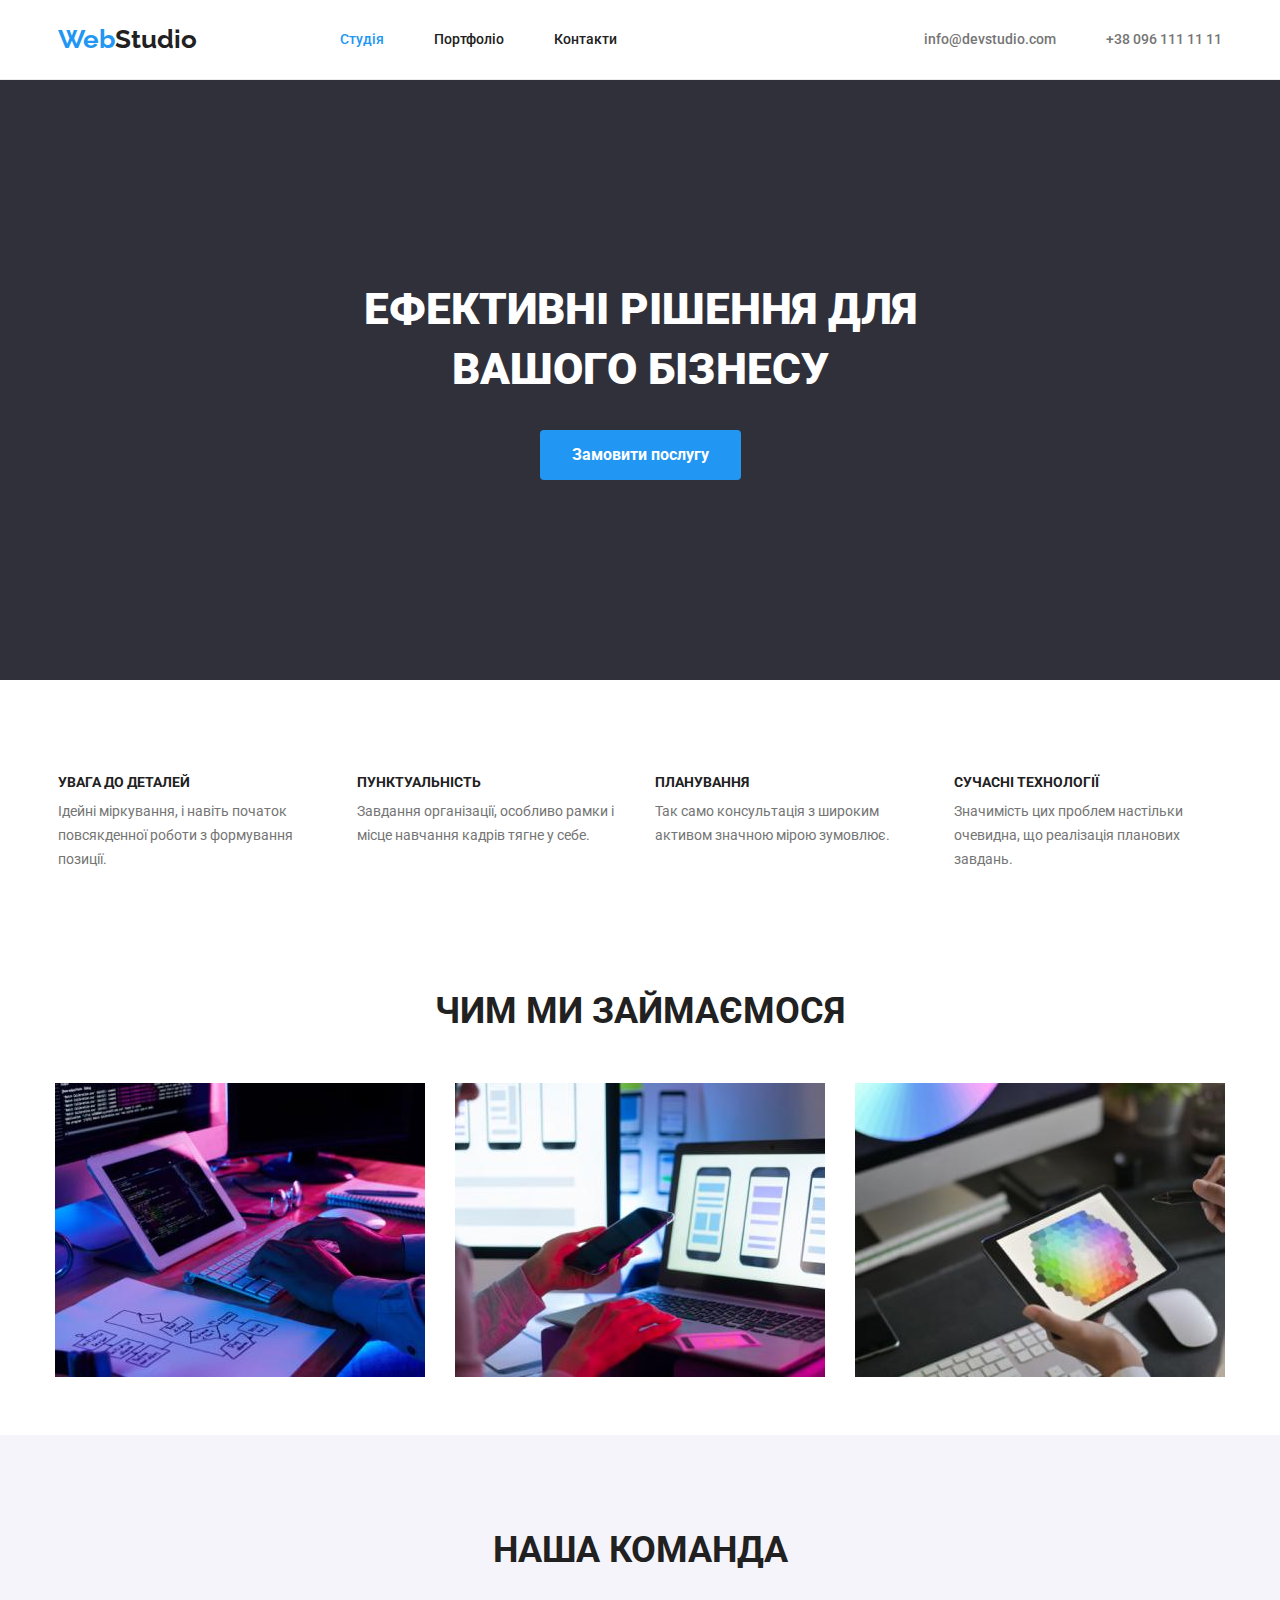
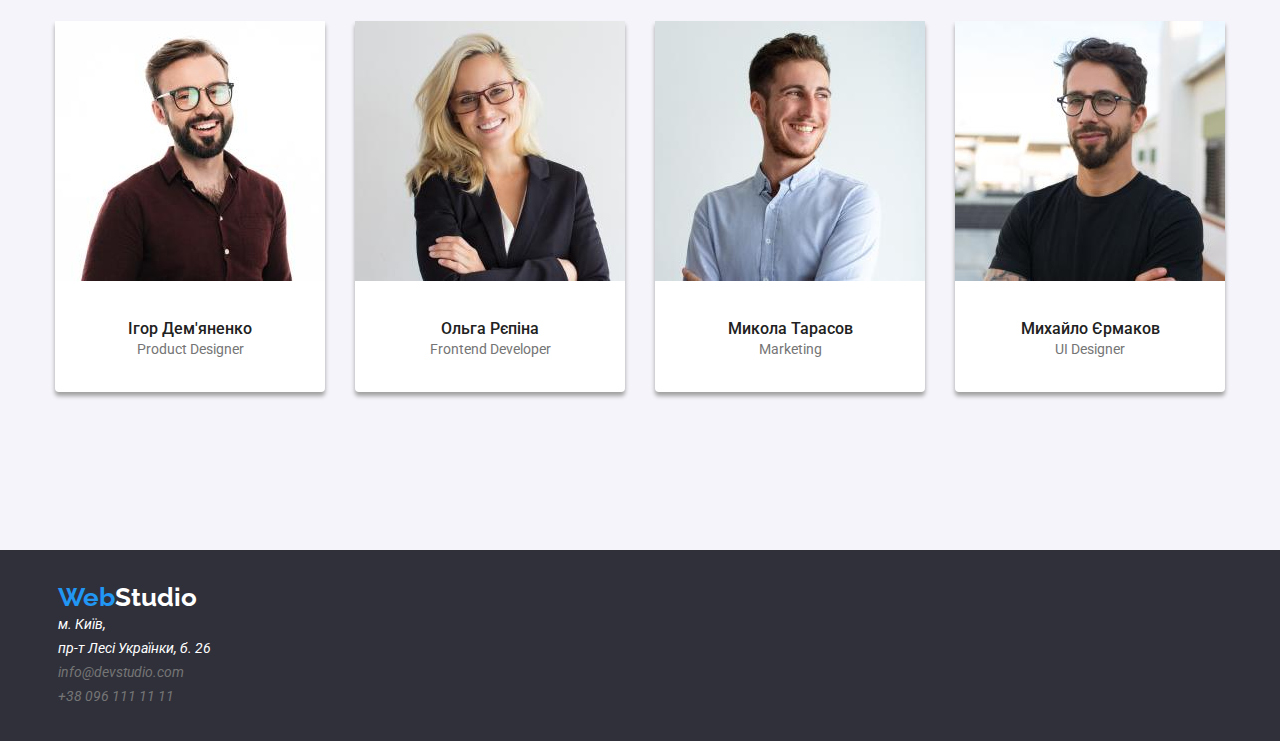
==== index.html @ a85c6c39 "hw3" ====
<!DOCTYPE html>
<html lang="uk">
  <head>
    <meta charset="UTF-8" />
    <meta http-equiv="X-UA-Compatible" content="IE=edge" />
    <meta name="viewport" content="width=device-width, initial-scale=1.0" />
    <title>WebStudio</title>
    <link
      rel="stylesheet"
      href="https://cdnjs.cloudflare.com/ajax/libs/modern-normalize/1.1.0/modern-normalize.min.css"
    />
    <link rel="stylesheet" href="./css/styles.css" />
    <link rel="preconnect" href="https://fonts.googleapis.com" />
    <link rel="preconnect" href="https://fonts.gstatic.com" crossorigin />
    <link
      href="https://fonts.googleapis.com/css2?family=Raleway:wght@700&family=Roboto:wght@400;500;700;900&display=swap"
      rel="stylesheet"
    />
  </head>
  <body>
    <header class="header">
      <div class="container">
        <div class="header-container">
          <nav class="header-nav">
            <p class="logo">Web<span class="logo-black">Studio</span></p>
            <ul class="header-menu">
              <li>
                <a class="link current" href="#">Студія</a>
              </li>
              <li>
                <a class="link" href="./portfolio.html"> Портфоліо</a>
              </li>
              <li>
                <a class="link" href="#">Контакти</a>
              </li>
              <div class="header-link">
                <li>
                  <a
                    class="header-link-contact"
                    href="mailto:info@devstudio.com"
                    >info@devstudio.com</a
                  >
                </li>
                <li>
                  <a class="header-link-contact" href="tel:+380961111111"
                    >+38 096 111 11 11</a
                  >
                </li>
              </div>
            </ul>
          </nav>
        </div>
      </div>
    </header>
    <main>
      <section class="hero-section">
        <div class="container">
          <div class="hero-container">
            <h1 class="hero-title">Ефективні рішення для вашого бізнесу</h1>
            <div class="hero-button">
              <button class="hero-section-button" type="button">
                Замовити послугу
              </button>
            </div>
          </div>
        </div>
      </section>
      <section class="features-section">
        <div class="container">
          <div class="features-section-container">
            <ul class="features-list">
              <li>
                <h3 class="features-title">Увага до деталей</h3>
                <p class="features-text">
                  Ідейні міркування, і навіть початок повсякденної роботи з
                  формування позиції.
                </p>
              </li>
              <li>
                <h3 class="features-title">Пунктуальність</h3>
                <p class="features-text">
                  Завдання організації, особливо рамки і місце навчання кадрів
                  тягне у себе.
                </p>
              </li>
              <li>
                <h3 class="features-title">Планування</h3>
                <p class="features-text">
                  Так само консультація з широким активом значною мірою
                  зумовлює.
                </p>
              </li>
              <li>
                <h3 class="features-title">Сучасні технології</h3>
                <p class="features-text">
                  Значимість цих проблем настільки очевидна, що реалізація
                  планових завдань.
                </p>
              </li>
            </ul>
          </div>
        </div>
      </section>
      <section class="section-work">
        <div class="container">
          <div class="section-work-title">
            <h2>Чим ми займаємося</h2>
            <ul class="work-images">
              <li>
                <img
                  src="./images/img01.jpg"
                  alt="людина програмує"
                  width="370"
                />
              </li>
              <li>
                <img
                  src="./images/img02.jpg"
                  alt="людина тестує смартфон"
                  width="370"
                />
              </li>
              <li>
                <img
                  src="./images/img03.jpg"
                  alt="людина тестує планшет"
                  width="370"
                />
              </li>
            </ul>
          </div>
        </div>
      </section>
      <section class="persons-section">
        <div class="container">
          <div class="persons-section-title">
            <h2>Наша команда</h2>
            <ul class="persons-images">
              <li>
                <img
                  src="./images/img04.jpg"
                  alt="Ігор Дем'яненко"
                  width="270"
                />
                <div class="persons-text">
                  <h3>Ігор Дем'яненко</h3>
                  <p>Product Designer</p>
                </div>
              </li>
              <li>
                <img src="./images/img05.jpg" alt="Ольга Рєпіна" width="270" />
                <div class="persons-text">
                  <h3>Ольга Рєпіна</h3>
                  <p>Frontend Developer</p>
                </div>
              </li>
              <li>
                <img
                  src="./images/img06.jpg"
                  alt="Микола Тарасов"
                  width="270"
                />
                <div class="persons-text">
                  <h3>Микола Тарасов</h3>
                  <p>Marketing</p>
                </div>
              </li>
              <li>
                <img
                  src="./images/img07.jpg"
                  alt="Михайло Єрмаков"
                  width="270"
                />
                <div class="persons-text">
                  <h3>Михайло Єрмаков</h3>
                  <p>UI Designer</p>
                </div>
              </li>
            </ul>
          </div>
        </div>
      </section>
    </main>
    <footer class="footer">
      <div class="container">
        <div class="footer-container">
          <p class="logo">Web<span class="logo-white">Studio</span></p>
          <address>
            <ul>
              <li>
                <a
                  class="footer-link-address"
                  href="https://goo.gl/maps/u58ctgoE3BaSH27U9"
                  target="_blank"
                  rel="noopener noreferrer nofollow"
                >
                  м. Київ, <br />
                  пр-т Лесі Українки, б. 26
                </a>
              </li>
              <li>
                <a class="footer-link-contact" href="mailto:info@devstudio.com"
                  >info@devstudio.com</a
                >
              </li>
              <li>
                <a class="footer-link-contact" href="tel:+380961111111"
                  >+38 096 111 11 11</a
                >
              </li>
            </ul>
          </address>
        </div>
      </div>
    </footer>
  </body>
</html>
---- css/styles.css ----
:root {
  --color-primary: rgba(117, 117, 117, 1);
  --color-brand: rgba(33, 33, 33, 1);
  --color-accent: rgba(255, 255, 255, 1);
  --color-inverted: rgba(33, 150, 243, 1);
  --color-background: rgba(47, 48, 58, 1);
}

body {
  color: var(--color-primary);
  font-family: "Roboto", sans-serif;
  font-size: 14px;
  font-weight: 400;
  line-height: 1.714;
}

ul {
  list-style-type: none;
}

h1,
h2,
h3,
h4,
h5,
h6,
p,
ul {
  padding: 0;
  margin: 0;
}

.logo {
  color: var(--color-inverted);
  font-family: "Raleway", sans-serif;
  font-size: 26px;
  line-height: 1.192;
  font-weight: 700;
  font-style: bold;
  text-decoration: none;
}

.logo-black {
  color: var(--color-brand);
}

.logo-white {
  color: var(--color-accent);
}

.container {
  width: 100%;
  max-width: 1200px;
  margin: 0 auto;
  padding: 0 18px;
}

.link {
  color: var(--color-brand);
  font-size: 14px;
  font-weight: 500;
  line-height: 1.1428;
  text-decoration: none;
}

.link:hover,
.link:focus {
  color: var(--color-inverted);
  cursor: pointer;
}

.header-link-contact {
  color: var(--color-primary);
  font-size: 14px;
  font-weight: 500;
  line-height: 1.1428;
  text-decoration: none;
}

.header-link-contact:hover,
.header-link-contact:focus {
  color: var(--color-inverted);
  cursor: pointer;
}

/* Header */
.header {
  border-bottom: 1px solid rgba(236, 236, 236, 1);
  padding: 24px 0;
}

.header-container {
  display: flex;
  align-items: center;
  flex-grow: 1;
}

.header-nav {
  display: flex;
  flex-grow: 1;
  align-items: center;
  gap: 50px;
  margin-right: auto;
}

.header-menu {
  display: flex;
  margin-left: 93px;
  width: 100%;
  gap: 50px;
  align-items: center;
}

.header-link {
  display: flex;
  justify-content: flex-end;
  align-items: center;
  gap: 50px;
  flex-grow: 1;
}

.current {
  color: var(--color-inverted);
}

.hero-section {
  margin-bottom: 94px;
  background-color: var(--color-background);
}

.hero-container {
  text-align: center;
  padding: 200px 0;
  justify-content: center;
}

.hero-button {
  justify-content: center;
  margin: 0 auto;
  text-align: center;
}

.hero-title {
  max-width: 700px;
  margin: 0 auto 30px;
  color: var(--color-accent);
  text-transform: uppercase;
  font-size: 44px;
  line-height: 1.3636;
  font-weight: 900;
  text-align: center;
}

/* Button */
.hero-section-button {
  padding: 10px 32px;
  background-color: var(--color-inverted);
  color: var(--color-accent);
  font-size: 16px;
  font-weight: 700;
  line-height: 1.875;
  border: 0px;
  border-radius: 4px;
  cursor: pointer;
}

.hero-section-button:hover,
.hero-section-button:focus {
  cursor: pointer;
  background-color: #2196f3;
}

.features-section h2 {
  color: var(--color-brand);
  text-transform: uppercase;
  font-size: 36px;
  line-height: 1.1741;
  font-weight: 700;
  font-style: bold;
}

.features-section h3 {
  margin-bottom: 10px;
  color: var(--color-brand);
  text-transform: uppercase;
  font-size: 14px;
  line-height: 1.1721;
  font-weight: 700;
  font-style: bold;
}

.features-section-container {
  display: flex;
  flex-grow: 1;
  align-items: center;
  justify-content: space-between;
  text-align: center;
}

.features-text {
  line-height: 1, 7;
  margin-bottom: 118px;
  max-width: 270px;
  gap: 30px;
}

.features-list {
  display: flex;
  text-align: left;
  gap: 30px;
}

.section-work {
  margin-bottom: 50px;
}

.section-work h2 {
  margin-bottom: 50px;
  color: var(--color-brand);
  text-transform: uppercase;
  font-size: 36px;
  line-height: 1.1741;
  font-weight: 700;
  font-style: bold;
}

.work-images {
  display: flex;
  gap: 30px;
  justify-content: center;
}

.section-work-title {
  text-align: center;
  margin: 0 auto;
  max-width: 700px;
}

.persons-section {
  background-color: rgba(245, 244, 250, 1);
}

.persons-section h2 {
  margin-bottom: 50px;
  color: var(--color-brand);
  text-transform: uppercase;
  font-size: 36px;
  line-height: 1.1741;
  font-weight: 700;
  font-style: bold;
}

.persons-section h3 {
  color: var(--color-brand);
  font-size: 16px;
  line-height: 1.1875;
  font-weight: 500;
  font-style: medium;
}

.persons-section-title {
  padding: 94px 0 50px;
  text-align: center;
  margin: 0 auto;
  max-width: 700px;
}

.persons-images {
  display: flex;
  gap: 30px;
  justify-content: center;
  margin-bottom: 108px;
}

.persons-images li {
  background-color: var(--color-accent);
  -webkit-box-shadow: 0px 4px 4px 0px rgba(161, 161, 161, 1);
  -moz-box-shadow: 0px 4px 4px 0px rgba(161, 161, 161, 1);
  box-shadow: 0px 4px 4px 0px rgba(161, 161, 161, 1);
  border-bottom-left-radius: 4px;
  border-bottom-right-radius: 4px;
}

.persons-text {
  margin: 30px 0;
}

.footer {
  background-color: var(--color-background);
  cursor: pointer;
}

.footer-link-address {
  color: var(--color-accent);
  font-size: 14px;
  line-height: 1.1741;
  font-weight: 400;
  text-decoration: none;
}
.footer-link-address:hover,
.footer-link-address:focus {
  background-color: var(--color-background);
  color: var(--color-inverted);
  cursor: pointer;
}

.footer-link-contact {
  color: var(--color-primary);
  font-size: 14px;
  font-weight: 400;
  line-height: 1.7142;
  text-decoration: none;
}
.footer-link-contact:hover,
.footer-link-contact:focus {
  background-color: var(--color-background);
  color: var(--color-inverted);
  cursor: pointer;
}

.footer-container {
  padding: 32px 0 32px;
}

/* h1 portfolio */

/* 2nd page style */

.portfolio-header-container {
  display: flex;
  align-items: center;
  flex-grow: 1;
}

.portfolio-section {
  color: var(--color-brand);
  font-size: 18px;
  line-height: 2;
  font-weight: 700;
  text-decoration: none;
}

.portfolio-section p {
  color: var(--color-primary);
  font-size: 16px;
  line-height: 1.875;
  font-weight: 400;
  text-decoration: none;
}

.portfolio-section h3 {
  color: var(--color-brand);
  font-size: 18px;
  line-height: 2;
  font-weight: 700;
  font-style: bold;
  text-decoration: none;
}

.button-portfolio {
  color: var(--color-brand);
  font-size: 16px;
  line-height: 1.625;
  font-weight: 500;
  border-radius: 4px;
  padding: 6px 22px;
  border: 0px;
  border-radius: 4px;
  font-style: bold;
  background-color: rgba(245, 244, 250, 1);
}

.button-portfolio:hover,
.button-portfolio:focus {
  cursor: pointer;
  background-color: var(--color-inverted);
  color: var(--color-accent);
}

.portfolio-button-menu {
  display: flex;
  flex-grow: 1;
  align-items: center;
  gap: 8px;
  padding: 100px 0 56px;
  flex-grow: 1;
  justify-content: center;
}

.btn-current {
  color: var(--color-accent);
  background-color: var(--color-inverted);
}

.portfolio-images {
  display: flex;
  flex-wrap: wrap;
  row-gap: 30px;
  justify-content: space-between;
  margin-bottom: 108px;
}

.portfolio-images a {
  text-decoration: none;
}

.portfolio-images li {
  background-color: var(--color-accent);
  -webkit-box-shadow: 0px 4px 4px 0px rgba(161, 161, 161, 1);
  -moz-box-shadow: 0px 4px 4px 0px rgba(161, 161, 161, 1);
  box-shadow: 0px 4px 4px 0px rgba(161, 161, 161, 1);
  border-bottom-left-radius: 4px;
  border-bottom-right-radius: 4px;
}

.card-text {
  margin: 20px 24px;
}
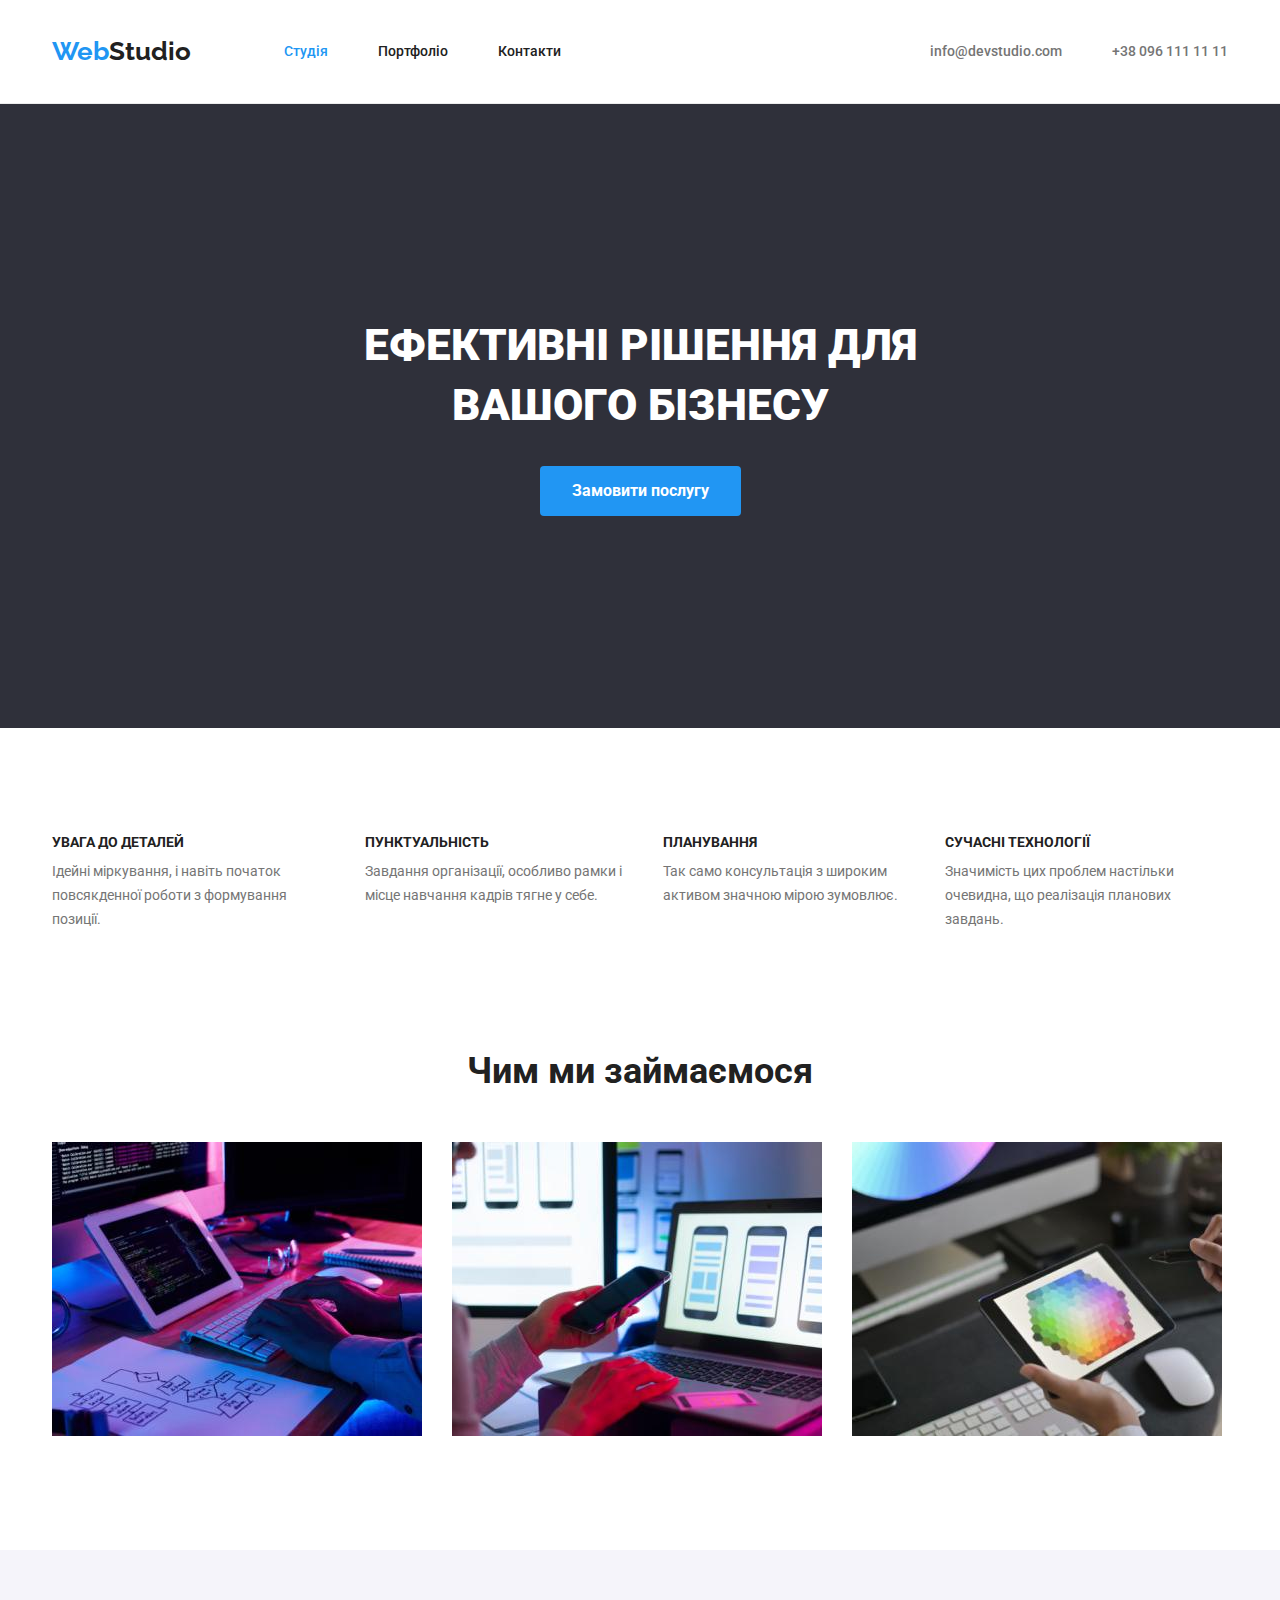
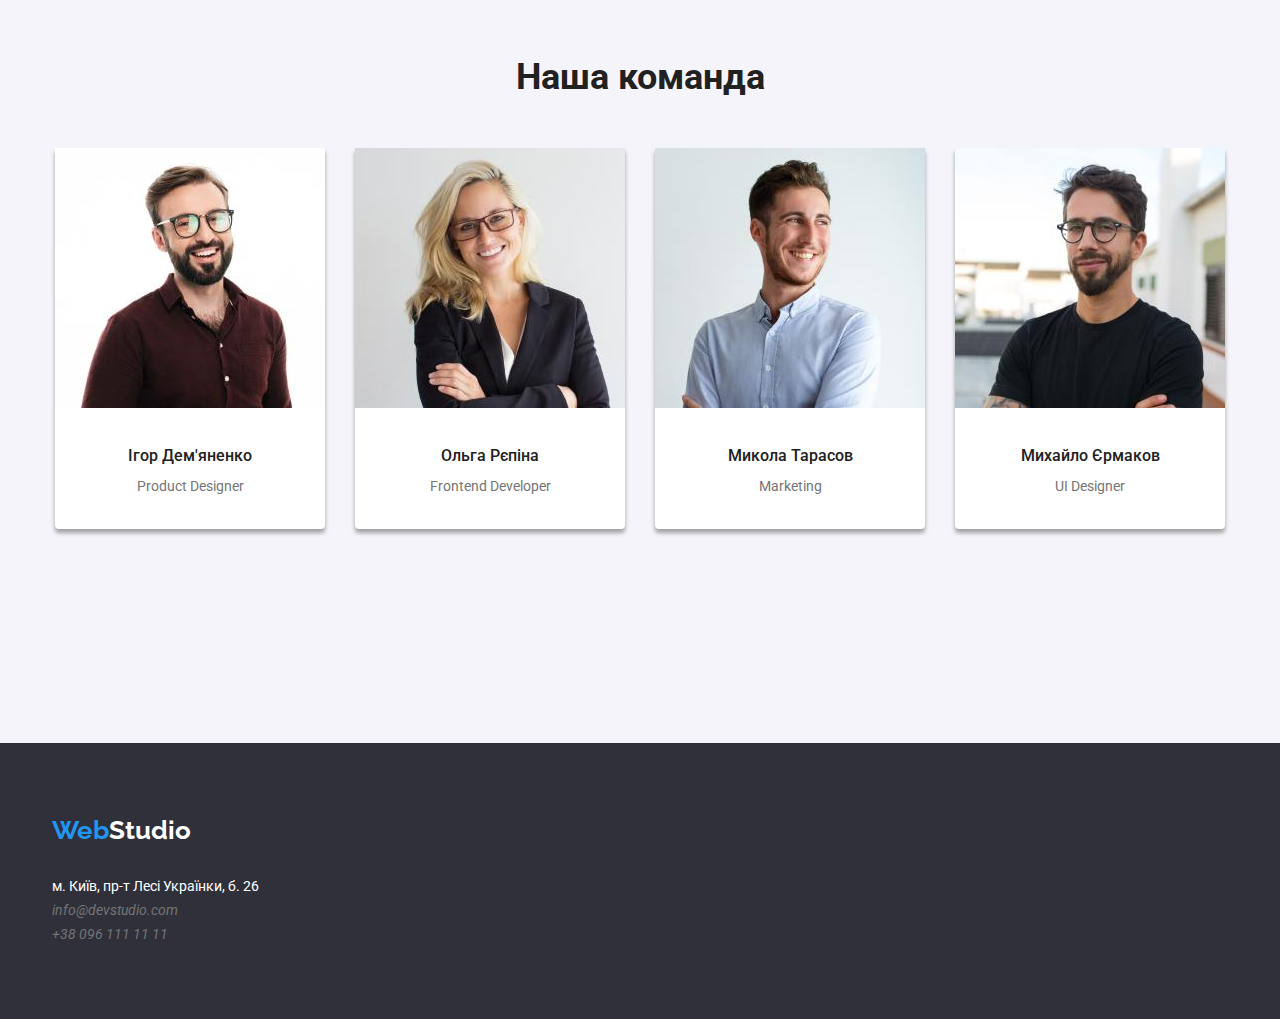
==== commit 11a5f3ce: "fix 2" ====
--- a/index.html
+++ b/index.html
@@ -22,7 +22,9 @@
       <div class="container">
         <div class="header-container">
           <nav class="header-nav">
-            <p class="logo">Web<span class="logo-black">Studio</span></p>
+            <a class="logo" href="/"
+              >Web<span class="logo-black">Studio</span></a
+            >
             <ul class="header-menu">
               <li>
                 <a class="link current" href="#">Студія</a>
@@ -33,184 +35,158 @@
               <li>
                 <a class="link" href="#">Контакти</a>
               </li>
-              <div class="header-link">
-                <li>
-                  <a
-                    class="header-link-contact"
-                    href="mailto:info@devstudio.com"
-                    >info@devstudio.com</a
-                  >
-                </li>
-                <li>
-                  <a class="header-link-contact" href="tel:+380961111111"
-                    >+38 096 111 11 11</a
-                  >
-                </li>
-              </div>
             </ul>
           </nav>
+          <ul class="header-link">
+            <li>
+              <a class="header-link-contact" href="mailto:info@devstudio.com"
+                >info@devstudio.com</a
+              >
+            </li>
+            <li>
+              <a class="header-link-contact" href="tel:+380961111111"
+                >+38 096 111 11 11</a
+              >
+            </li>
+          </ul>
         </div>
       </div>
     </header>
     <main>
       <section class="hero-section">
         <div class="container">
-          <div class="hero-container">
-            <h1 class="hero-title">Ефективні рішення для вашого бізнесу</h1>
-            <div class="hero-button">
-              <button class="hero-section-button" type="button">
-                Замовити послугу
-              </button>
-            </div>
-          </div>
+          <h1 class="hero-title">Ефективні рішення для вашого бізнесу</h1>
+          <button class="hero-section-button" type="button">
+            Замовити послугу
+          </button>
         </div>
       </section>
       <section class="features-section">
         <div class="container">
-          <div class="features-section-container">
-            <ul class="features-list">
-              <li>
-                <h3 class="features-title">Увага до деталей</h3>
-                <p class="features-text">
-                  Ідейні міркування, і навіть початок повсякденної роботи з
-                  формування позиції.
-                </p>
-              </li>
-              <li>
-                <h3 class="features-title">Пунктуальність</h3>
-                <p class="features-text">
-                  Завдання організації, особливо рамки і місце навчання кадрів
-                  тягне у себе.
-                </p>
-              </li>
-              <li>
-                <h3 class="features-title">Планування</h3>
-                <p class="features-text">
-                  Так само консультація з широким активом значною мірою
-                  зумовлює.
-                </p>
-              </li>
-              <li>
-                <h3 class="features-title">Сучасні технології</h3>
-                <p class="features-text">
-                  Значимість цих проблем настільки очевидна, що реалізація
-                  планових завдань.
-                </p>
-              </li>
-            </ul>
-          </div>
+          <ul class="features-list">
+            <li class="features-container">
+              <h3 class="features-title">Увага до деталей</h3>
+              <p class="features-text">
+                Ідейні міркування, і навіть початок повсякденної роботи з
+                формування позиції.
+              </p>
+            </li>
+            <li>
+              <h3 class="features-title">Пунктуальність</h3>
+              <p class="features-text">
+                Завдання організації, особливо рамки і місце навчання кадрів
+                тягне у себе.
+              </p>
+            </li>
+            <li>
+              <h3 class="features-title">Планування</h3>
+              <p class="features-text">
+                Так само консультація з широким активом значною мірою зумовлює.
+              </p>
+            </li>
+            <li>
+              <h3 class="features-title">Сучасні технології</h3>
+              <p class="features-text">
+                Значимість цих проблем настільки очевидна, що реалізація
+                планових завдань.
+              </p>
+            </li>
+          </ul>
         </div>
       </section>
       <section class="section-work">
         <div class="container">
-          <div class="section-work-title">
-            <h2>Чим ми займаємося</h2>
-            <ul class="work-images">
-              <li>
-                <img
-                  src="./images/img01.jpg"
-                  alt="людина програмує"
-                  width="370"
-                />
-              </li>
-              <li>
-                <img
-                  src="./images/img02.jpg"
-                  alt="людина тестує смартфон"
-                  width="370"
-                />
-              </li>
-              <li>
-                <img
-                  src="./images/img03.jpg"
-                  alt="людина тестує планшет"
-                  width="370"
-                />
-              </li>
-            </ul>
-          </div>
+          <h2>Чим ми займаємося</h2>
+          <ul class="work-images">
+            <li>
+              <img
+                src="./images/img01.jpg"
+                alt="людина програмує"
+                width="370"
+              />
+            </li>
+            <li>
+              <img
+                src="./images/img02.jpg"
+                alt="людина тестує смартфон"
+                width="370"
+              />
+            </li>
+            <li>
+              <img
+                src="./images/img03.jpg"
+                alt="людина тестує планшет"
+                width="370"
+              />
+            </li>
+          </ul>
         </div>
       </section>
       <section class="persons-section">
         <div class="container">
-          <div class="persons-section-title">
-            <h2>Наша команда</h2>
-            <ul class="persons-images">
-              <li>
-                <img
-                  src="./images/img04.jpg"
-                  alt="Ігор Дем'яненко"
-                  width="270"
-                />
-                <div class="persons-text">
-                  <h3>Ігор Дем'яненко</h3>
-                  <p>Product Designer</p>
-                </div>
-              </li>
-              <li>
-                <img src="./images/img05.jpg" alt="Ольга Рєпіна" width="270" />
-                <div class="persons-text">
-                  <h3>Ольга Рєпіна</h3>
-                  <p>Frontend Developer</p>
-                </div>
-              </li>
-              <li>
-                <img
-                  src="./images/img06.jpg"
-                  alt="Микола Тарасов"
-                  width="270"
-                />
-                <div class="persons-text">
-                  <h3>Микола Тарасов</h3>
-                  <p>Marketing</p>
-                </div>
-              </li>
-              <li>
-                <img
-                  src="./images/img07.jpg"
-                  alt="Михайло Єрмаков"
-                  width="270"
-                />
-                <div class="persons-text">
-                  <h3>Михайло Єрмаков</h3>
-                  <p>UI Designer</p>
-                </div>
-              </li>
-            </ul>
-          </div>
+          <h2>Наша команда</h2>
+          <ul class="persons-images">
+            <li>
+              <img src="./images/img04.jpg" alt="Ігор Дем'яненко" width="270" />
+              <div class="persons-text">
+                <h3>Ігор Дем'яненко</h3>
+                <p>Product Designer</p>
+              </div>
+            </li>
+            <li>
+              <img src="./images/img05.jpg" alt="Ольга Рєпіна" width="270" />
+              <div class="persons-text">
+                <h3>Ольга Рєпіна</h3>
+                <p>Frontend Developer</p>
+              </div>
+            </li>
+            <li>
+              <img src="./images/img06.jpg" alt="Микола Тарасов" width="270" />
+              <div class="persons-text">
+                <h3>Микола Тарасов</h3>
+                <p>Marketing</p>
+              </div>
+            </li>
+            <li>
+              <img src="./images/img07.jpg" alt="Михайло Єрмаков" width="270" />
+              <div class="persons-text">
+                <h3>Михайло Єрмаков</h3>
+                <p>UI Designer</p>
+              </div>
+            </li>
+          </ul>
         </div>
       </section>
     </main>
     <footer class="footer">
       <div class="container">
-        <div class="footer-container">
-          <p class="logo">Web<span class="logo-white">Studio</span></p>
-          <address>
-            <ul>
-              <li>
-                <a
-                  class="footer-link-address"
-                  href="https://goo.gl/maps/u58ctgoE3BaSH27U9"
-                  target="_blank"
-                  rel="noopener noreferrer nofollow"
-                >
-                  м. Київ, <br />
-                  пр-т Лесі Українки, б. 26
-                </a>
-              </li>
-              <li>
-                <a class="footer-link-contact" href="mailto:info@devstudio.com"
-                  >info@devstudio.com</a
-                >
-              </li>
-              <li>
-                <a class="footer-link-contact" href="tel:+380961111111"
-                  >+38 096 111 11 11</a
-                >
-              </li>
-            </ul>
-          </address>
+        <div class="footer-logo">
+          <a class="logo" href="/">Web<span class="logo-white">Studio</span></p>
         </div>
+        <address>
+          <ul>
+            <li>
+              <a
+                class="footer-link-address"
+                href="https://goo.gl/maps/u58ctgoE3BaSH27U9"
+                target="_blank"
+                rel="noopener noreferrer nofollow"
+              >
+                м. Київ, пр-т Лесі Українки, б. 26
+              </a>
+            </li>
+            <li>
+              <a class="footer-link-contact" href="mailto:info@devstudio.com"
+                >info@devstudio.com</a
+              >
+            </li>
+            <li>
+              <a class="footer-link-contact" href="tel:+380961111111"
+                >+38 096 111 11 11</a
+              >
+            </li>
+          </ul>
+        </address>
       </div>
     </footer>
   </body>
--- a/css/styles.css
+++ b/css/styles.css
@@ -52,7 +52,7 @@
   width: 100%;
   max-width: 1200px;
   margin: 0 auto;
-  padding: 0 18px;
+  padding: 12px;
 }
 
 .link {
@@ -91,32 +91,24 @@
 
 .header-container {
   display: flex;
-  align-items: center;
-  flex-grow: 1;
 }
 
 .header-nav {
   display: flex;
-  flex-grow: 1;
-  align-items: center;
-  gap: 50px;
-  margin-right: auto;
 }
 
 .header-menu {
   display: flex;
   margin-left: 93px;
-  width: 100%;
-  gap: 50px;
+  column-gap: 50px;
   align-items: center;
 }
 
 .header-link {
   display: flex;
-  justify-content: flex-end;
-  align-items: center;
-  gap: 50px;
-  flex-grow: 1;
+  align-items: center;
+  column-gap: 50px;
+  margin-left: auto;
 }
 
 .current {
@@ -124,20 +116,8 @@
 }
 
 .hero-section {
-  margin-bottom: 94px;
   background-color: var(--color-background);
-}
-
-.hero-container {
-  text-align: center;
   padding: 200px 0;
-  justify-content: center;
-}
-
-.hero-button {
-  justify-content: center;
-  margin: 0 auto;
-  text-align: center;
 }
 
 .hero-title {
@@ -162,12 +142,20 @@
   border: 0px;
   border-radius: 4px;
   cursor: pointer;
+  margin-left: auto;
+  margin-right: auto;
+  display: block;
 }
 
 .hero-section-button:hover,
 .hero-section-button:focus {
   cursor: pointer;
   background-color: #2196f3;
+}
+
+.features-section {
+  padding-bottom: 94px;
+  padding-top: 94px;
 }
 
 .features-section h2 {
@@ -176,7 +164,6 @@
   font-size: 36px;
   line-height: 1.1741;
   font-weight: 700;
-  font-style: bold;
 }
 
 .features-section h3 {
@@ -186,7 +173,6 @@
   font-size: 14px;
   line-height: 1.1721;
   font-weight: 700;
-  font-style: bold;
 }
 
 .features-section-container {
@@ -198,56 +184,45 @@
 }
 
 .features-text {
-  line-height: 1, 7;
-  margin-bottom: 118px;
-  max-width: 270px;
-  gap: 30px;
+  line-height: 1.7;
 }
 
 .features-list {
   display: flex;
-  text-align: left;
-  gap: 30px;
+  column-gap: 30px;
 }
 
 .section-work {
-  margin-bottom: 50px;
+  padding-bottom: 94px;
 }
 
 .section-work h2 {
   margin-bottom: 50px;
   color: var(--color-brand);
-  text-transform: uppercase;
   font-size: 36px;
   line-height: 1.1741;
   font-weight: 700;
-  font-style: bold;
+  text-align: center;
 }
 
 .work-images {
   display: flex;
-  gap: 30px;
-  justify-content: center;
-}
-
-.section-work-title {
-  text-align: center;
-  margin: 0 auto;
-  max-width: 700px;
+  column-gap: 30px;
 }
 
 .persons-section {
   background-color: rgba(245, 244, 250, 1);
+  padding-bottom: 94px;
+  padding-top: 94px;
 }
 
 .persons-section h2 {
   margin-bottom: 50px;
   color: var(--color-brand);
-  text-transform: uppercase;
   font-size: 36px;
   line-height: 1.1741;
   font-weight: 700;
-  font-style: bold;
+  text-align: center;
 }
 
 .persons-section h3 {
@@ -255,14 +230,8 @@
   font-size: 16px;
   line-height: 1.1875;
   font-weight: 500;
-  font-style: medium;
-}
-
-.persons-section-title {
-  padding: 94px 0 50px;
-  text-align: center;
-  margin: 0 auto;
-  max-width: 700px;
+  text-align: center;
+  padding-bottom: 10px;
 }
 
 .persons-images {
@@ -282,12 +251,19 @@
 }
 
 .persons-text {
-  margin: 30px 0;
+  padding: 30px 0;
+  text-align: center;
 }
 
 .footer {
   background-color: var(--color-background);
   cursor: pointer;
+  padding-bottom: 60px;
+  padding-top: 60px;
+}
+
+.footer-logo {
+  padding-bottom: 20px;
 }
 
 .footer-link-address {
@@ -296,6 +272,8 @@
   line-height: 1.1741;
   font-weight: 400;
   text-decoration: none;
+  font-style: normal;
+  margin-bottom: 9px;
 }
 .footer-link-address:hover,
 .footer-link-address:focus {
@@ -310,6 +288,7 @@
   font-weight: 400;
   line-height: 1.7142;
   text-decoration: none;
+  margin-bottom: 9px;
 }
 .footer-link-contact:hover,
 .footer-link-contact:focus {
@@ -318,12 +297,6 @@
   cursor: pointer;
 }
 
-.footer-container {
-  padding: 32px 0 32px;
-}
-
-/* h1 portfolio */
-
 /* 2nd page style */
 
 .portfolio-header-container {
@@ -338,6 +311,8 @@
   line-height: 2;
   font-weight: 700;
   text-decoration: none;
+  padding-top: 100px;
+  padding-bottom: 94px;
 }
 
 .portfolio-section p {
@@ -353,7 +328,6 @@
   font-size: 18px;
   line-height: 2;
   font-weight: 700;
-  font-style: bold;
   text-decoration: none;
 }
 
@@ -363,10 +337,7 @@
   line-height: 1.625;
   font-weight: 500;
   border-radius: 4px;
-  padding: 6px 22px;
   border: 0px;
-  border-radius: 4px;
-  font-style: bold;
   background-color: rgba(245, 244, 250, 1);
 }
 
@@ -379,11 +350,9 @@
 
 .portfolio-button-menu {
   display: flex;
-  flex-grow: 1;
-  align-items: center;
-  gap: 8px;
-  padding: 100px 0 56px;
-  flex-grow: 1;
+  align-items: center;
+  column-gap: 8px;
+  margin-bottom: 56px;
   justify-content: center;
 }
 
@@ -395,24 +364,33 @@
 .portfolio-images {
   display: flex;
   flex-wrap: wrap;
-  row-gap: 30px;
+  gap: 30px;
   justify-content: space-between;
-  margin-bottom: 108px;
-}
-
-.portfolio-images a {
-  text-decoration: none;
-}
-
-.portfolio-images li {
-  background-color: var(--color-accent);
+}
+.portfolio-images li:hover,
+.portfolio-images li:focus {
+  display: block;
+  cursor: pointer;
   -webkit-box-shadow: 0px 4px 4px 0px rgba(161, 161, 161, 1);
   -moz-box-shadow: 0px 4px 4px 0px rgba(161, 161, 161, 1);
   box-shadow: 0px 4px 4px 0px rgba(161, 161, 161, 1);
   border-bottom-left-radius: 4px;
+}
+
+.portfolio-images a {
+  text-decoration: none;
+}
+
+.portfolio-images li {
+  background-color: var(--color-accent);
   border-bottom-right-radius: 4px;
+  border: 1px solid rgba(238, 238, 238, 1);
 }
 
 .card-text {
-  margin: 20px 24px;
-}
+  padding: 20px 24px;
+}
+
+.card-text h3 {
+  margin-bottom: 4px;
+}
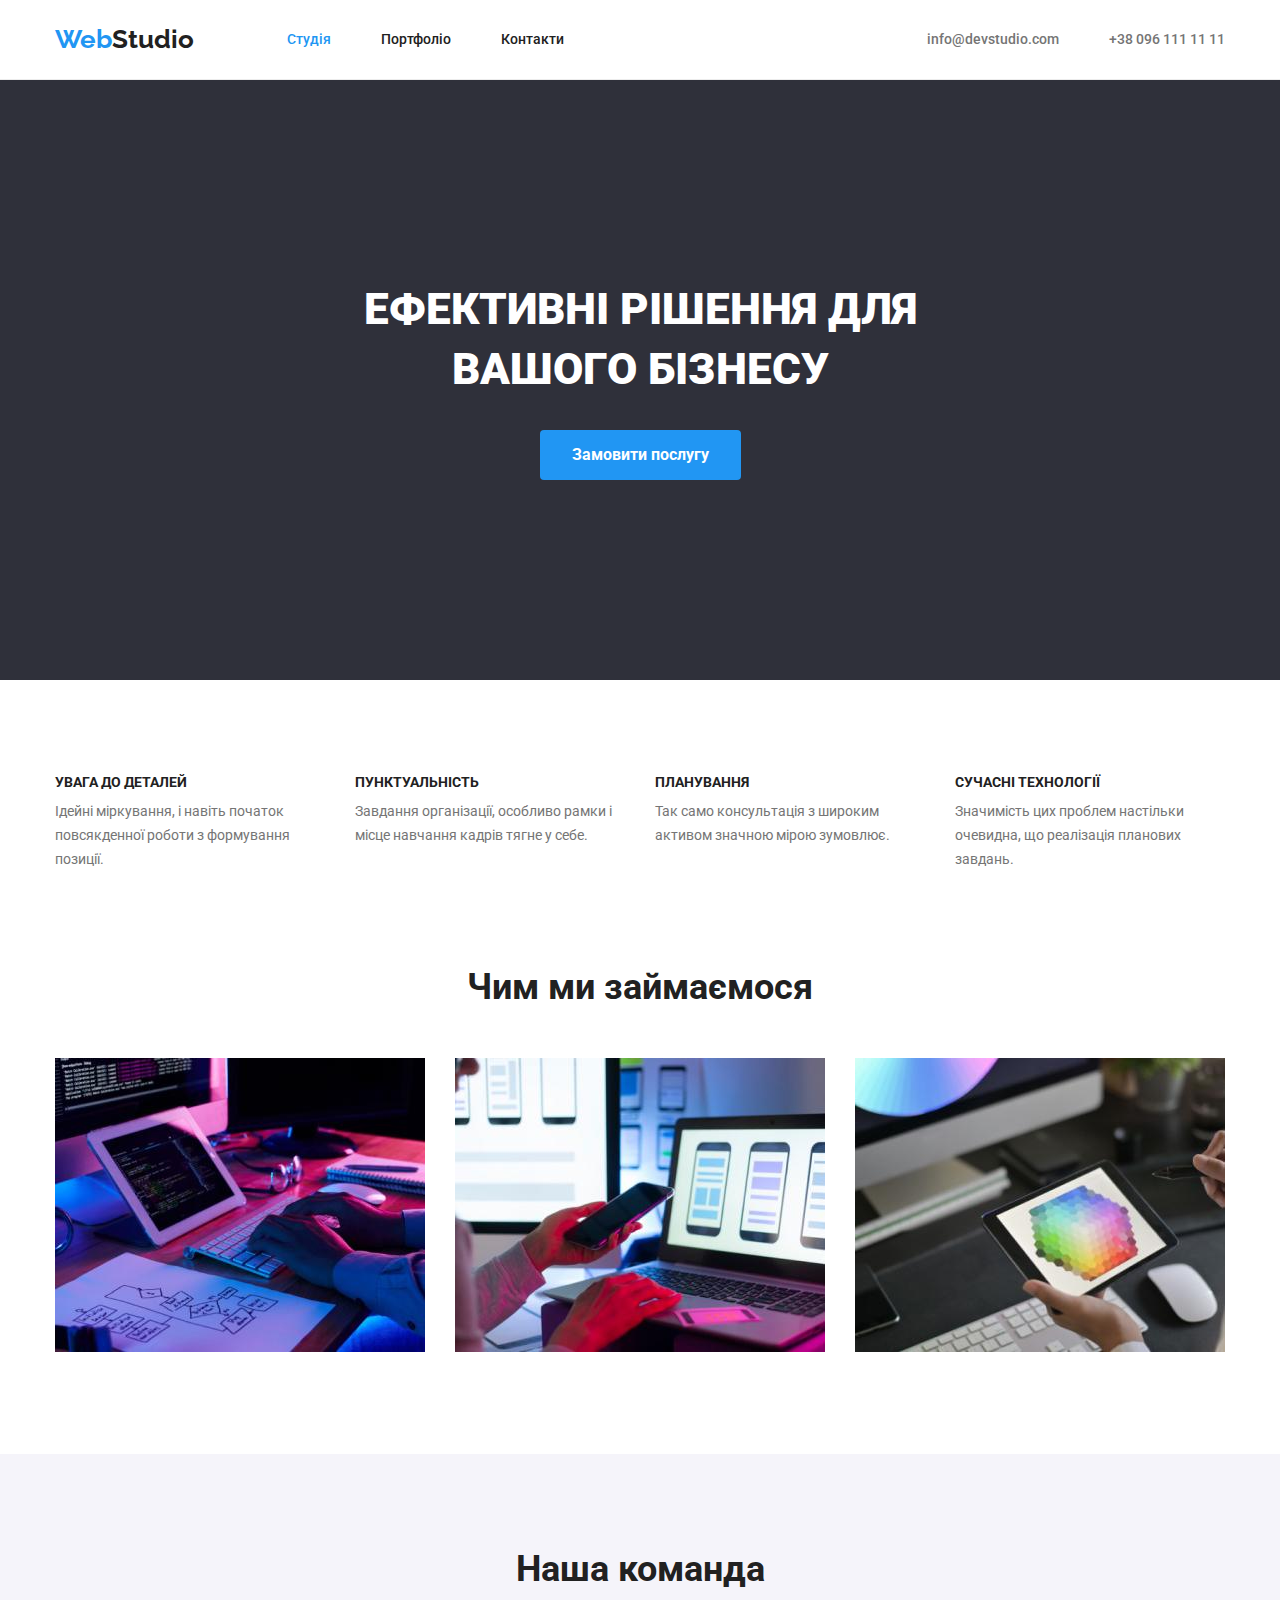
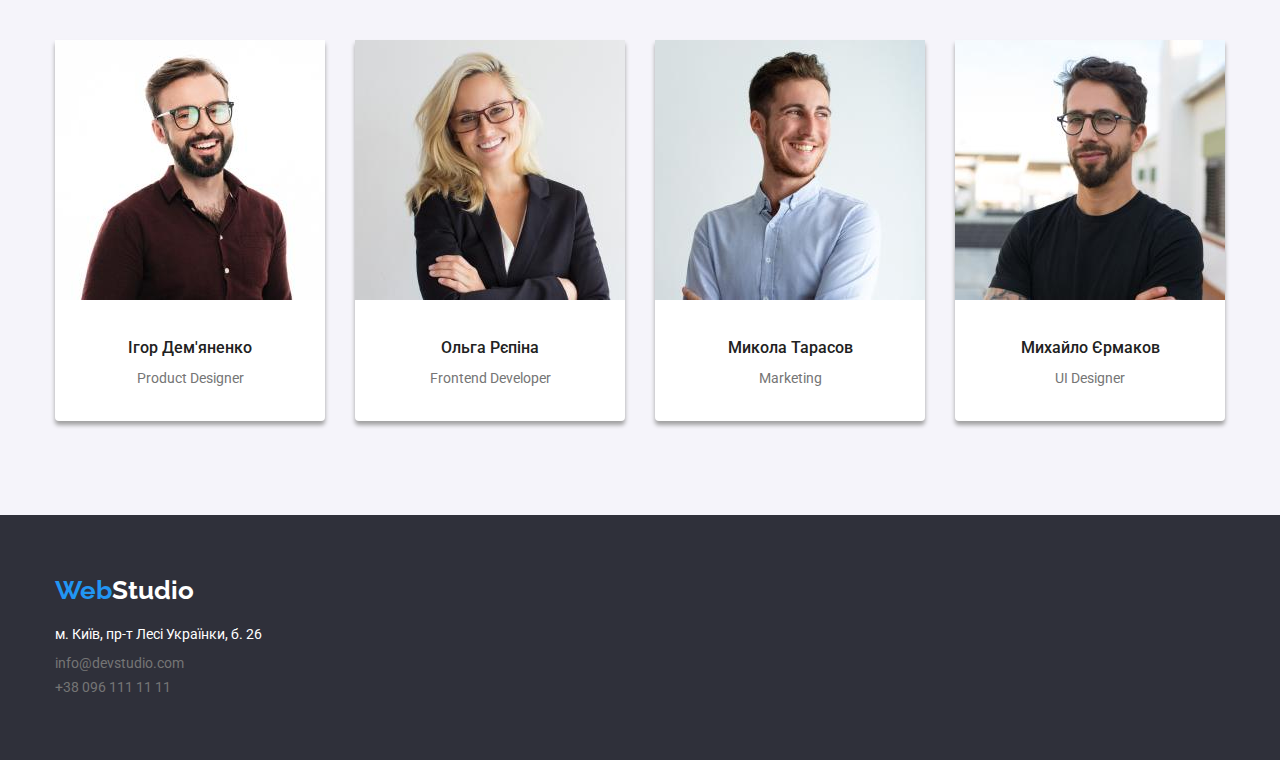
==== commit c072d802: "fix3" ====
--- a/index.html
+++ b/index.html
@@ -64,27 +64,27 @@
       <section class="features-section">
         <div class="container">
           <ul class="features-list">
-            <li class="features-container">
+            <li class="features-section-container">
               <h3 class="features-title">Увага до деталей</h3>
               <p class="features-text">
                 Ідейні міркування, і навіть початок повсякденної роботи з
                 формування позиції.
               </p>
             </li>
-            <li>
+            <li class="features-section-container">
               <h3 class="features-title">Пунктуальність</h3>
               <p class="features-text">
                 Завдання організації, особливо рамки і місце навчання кадрів
                 тягне у себе.
               </p>
             </li>
-            <li>
+            <li class="features-section-container">
               <h3 class="features-title">Планування</h3>
               <p class="features-text">
                 Так само консультація з широким активом значною мірою зумовлює.
               </p>
             </li>
-            <li>
+            <li class="features-section-container">
               <h3 class="features-title">Сучасні технології</h3>
               <p class="features-text">
                 Значимість цих проблем настільки очевидна, що реалізація
@@ -98,21 +98,21 @@
         <div class="container">
           <h2>Чим ми займаємося</h2>
           <ul class="work-images">
-            <li>
+            <li class="work-img">
               <img
                 src="./images/img01.jpg"
                 alt="людина програмує"
                 width="370"
               />
             </li>
-            <li>
+            <li class="work-img">
               <img
                 src="./images/img02.jpg"
                 alt="людина тестує смартфон"
                 width="370"
               />
             </li>
-            <li>
+            <li class="work-img">
               <img
                 src="./images/img03.jpg"
                 alt="людина тестує планшет"
@@ -161,29 +161,20 @@
     <footer class="footer">
       <div class="container">
         <div class="footer-logo">
-          <a class="logo" href="/">Web<span class="logo-white">Studio</span></p>
+          <a class="logo" href="/">Web<span class="logo-white">Studio</span></a>
         </div>
-        <address>
+        <address class="footer-address">
           <ul>
             <li>
-              <a
-                class="footer-link-address"
-                href="https://goo.gl/maps/u58ctgoE3BaSH27U9"
-                target="_blank"
-                rel="noopener noreferrer nofollow"
-              >
+              <p class="footer-link-address">
                 м. Київ, пр-т Лесі Українки, б. 26
-              </a>
+              </p>
             </li>
             <li>
-              <a class="footer-link-contact" href="mailto:info@devstudio.com"
-                >info@devstudio.com</a
-              >
+              <p>info@devstudio.com</p>
             </li>
             <li>
-              <a class="footer-link-contact" href="tel:+380961111111"
-                >+38 096 111 11 11</a
-              >
+              <p>+38 096 111 11 11</p>
             </li>
           </ul>
         </address>
--- a/css/styles.css
+++ b/css/styles.css
@@ -52,7 +52,7 @@
   width: 100%;
   max-width: 1200px;
   margin: 0 auto;
-  padding: 12px;
+  padding: 0 15px;
 }
 
 .link {
@@ -150,7 +150,7 @@
 .hero-section-button:hover,
 .hero-section-button:focus {
   cursor: pointer;
-  background-color: #2196f3;
+  background-color: #188ce8;
 }
 
 .features-section {
@@ -176,11 +176,7 @@
 }
 
 .features-section-container {
-  display: flex;
-  flex-grow: 1;
-  align-items: center;
-  justify-content: space-between;
-  text-align: center;
+  width: calc((100% - 90px) / 4);
 }
 
 .features-text {
@@ -208,6 +204,12 @@
 .work-images {
   display: flex;
   column-gap: 30px;
+}
+
+.work-img {
+  display: block;
+  max-width: 100%;
+  height: auto;
 }
 
 .persons-section {
@@ -231,14 +233,13 @@
   line-height: 1.1875;
   font-weight: 500;
   text-align: center;
-  padding-bottom: 10px;
+  margin-bottom: 10px;
 }
 
 .persons-images {
   display: flex;
   gap: 30px;
   justify-content: center;
-  margin-bottom: 108px;
 }
 
 .persons-images li {
@@ -257,13 +258,20 @@
 
 .footer {
   background-color: var(--color-background);
-  cursor: pointer;
   padding-bottom: 60px;
   padding-top: 60px;
+  font-style: normal;
 }
 
 .footer-logo {
-  padding-bottom: 20px;
+  color: var(--color-inverted);
+  font-family: "Raleway", sans-serif;
+  font-size: 26px;
+  line-height: 1.192;
+  font-weight: 700;
+
+  text-decoration: none;
+  margin-bottom: 20px;
 }
 
 .footer-link-address {
@@ -275,26 +283,19 @@
   font-style: normal;
   margin-bottom: 9px;
 }
-.footer-link-address:hover,
-.footer-link-address:focus {
-  background-color: var(--color-background);
-  color: var(--color-inverted);
-  cursor: pointer;
+
+.footer-address {
+  font-style: normal;
 }
 
 .footer-link-contact {
-  color: var(--color-primary);
+  color: rgba(255, 255, 255, 0.6);
   font-size: 14px;
   font-weight: 400;
   line-height: 1.7142;
   text-decoration: none;
+  font-style: normal;
   margin-bottom: 9px;
-}
-.footer-link-contact:hover,
-.footer-link-contact:focus {
-  background-color: var(--color-background);
-  color: var(--color-inverted);
-  cursor: pointer;
 }
 
 /* 2nd page style */
@@ -331,12 +332,26 @@
   text-decoration: none;
 }
 
+.visually-hidden {
+  position: absolute;
+  white-space: nowrap;
+  width: 1px;
+  height: 1px;
+  overflow: hidden;
+  border: 0;
+  padding: 0;
+  clip: rect(0 0 0 0);
+  clip-path: inset(50%);
+  margin: -1px;
+}
+
 .button-portfolio {
   color: var(--color-brand);
   font-size: 16px;
   line-height: 1.625;
   font-weight: 500;
   border-radius: 4px;
+  padding: 6px 22px;
   border: 0px;
   background-color: rgba(245, 244, 250, 1);
 }
@@ -359,6 +374,7 @@
 .btn-current {
   color: var(--color-accent);
   background-color: var(--color-inverted);
+  padding: 6px 25px;
 }
 
 .portfolio-images {
@@ -367,8 +383,8 @@
   gap: 30px;
   justify-content: space-between;
 }
-.portfolio-images li:hover,
-.portfolio-images li:focus {
+.portfolio-img:hover,
+.portfolio-img:focus {
   display: block;
   cursor: pointer;
   -webkit-box-shadow: 0px 4px 4px 0px rgba(161, 161, 161, 1);
@@ -384,11 +400,11 @@
 .portfolio-images li {
   background-color: var(--color-accent);
   border-bottom-right-radius: 4px;
-  border: 1px solid rgba(238, 238, 238, 1);
 }
 
 .card-text {
   padding: 20px 24px;
+  border: 1px solid rgba(238, 238, 238, 1);
 }
 
 .card-text h3 {
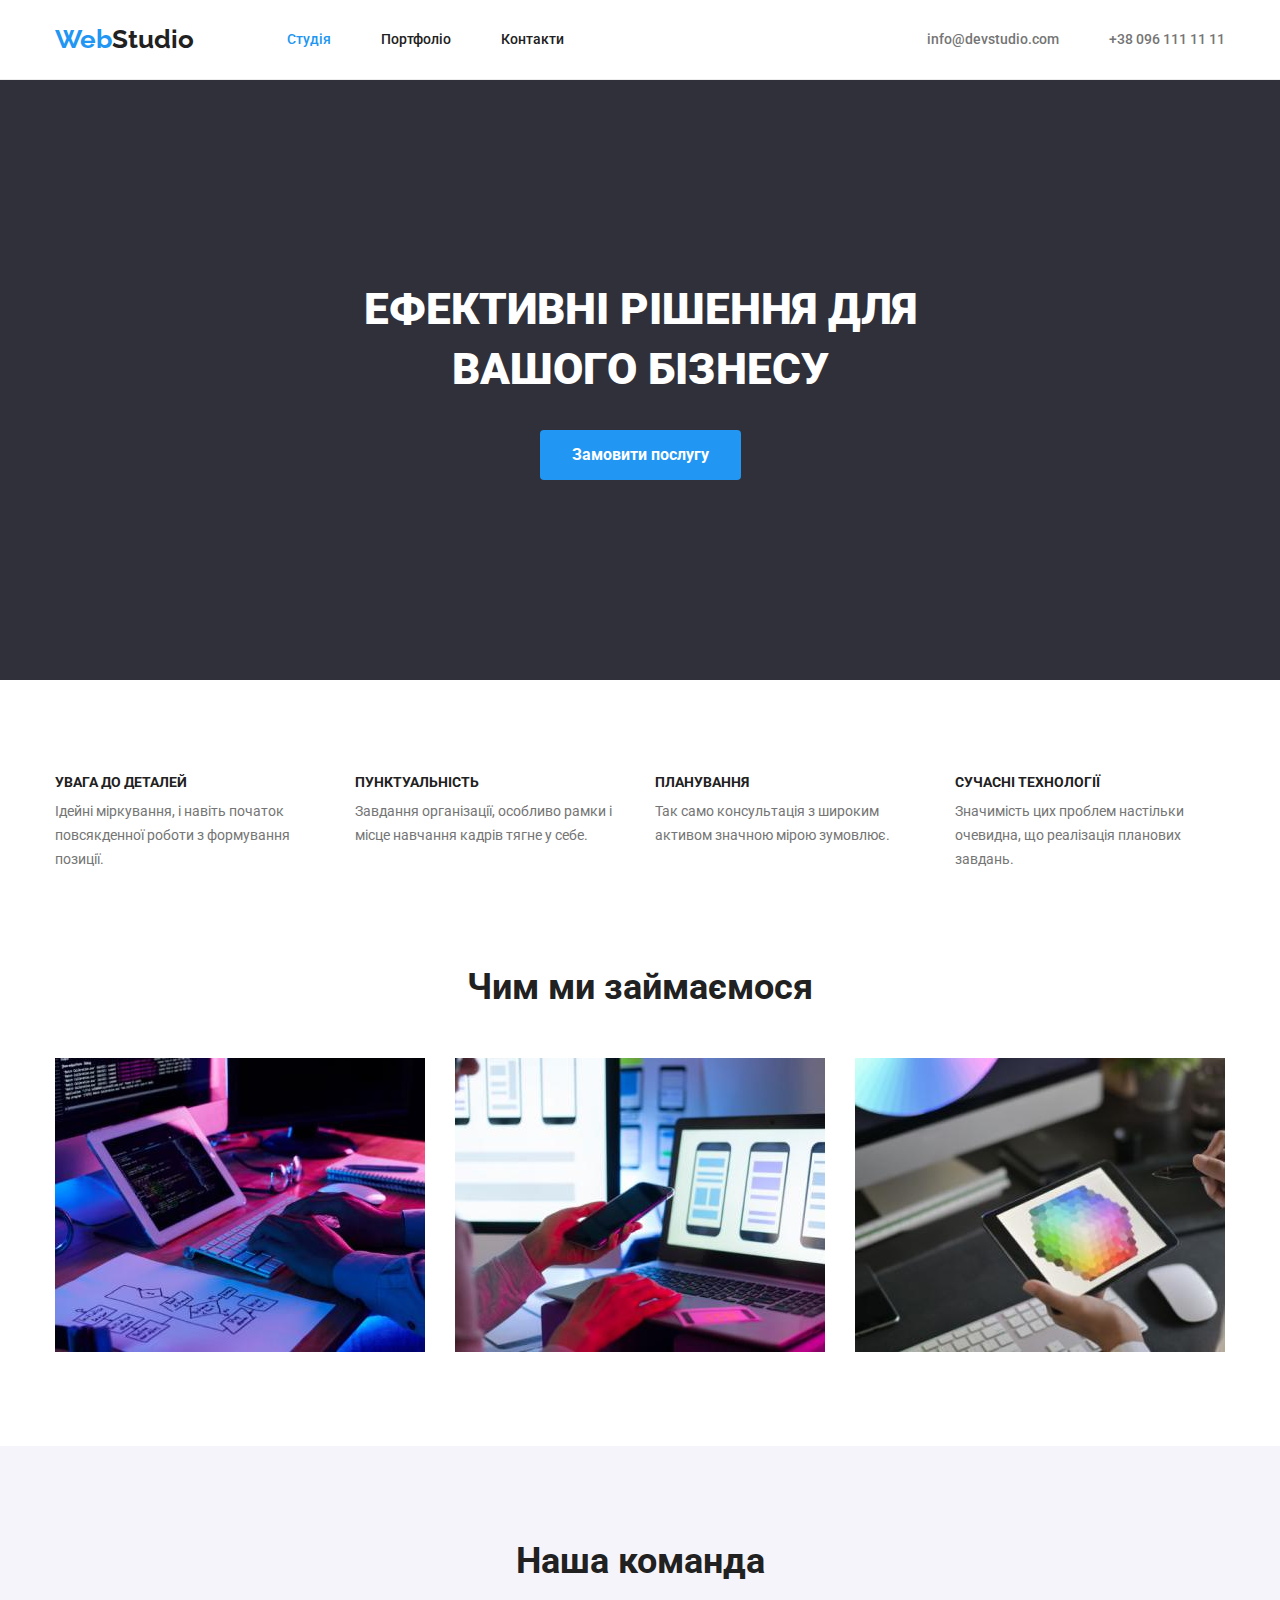
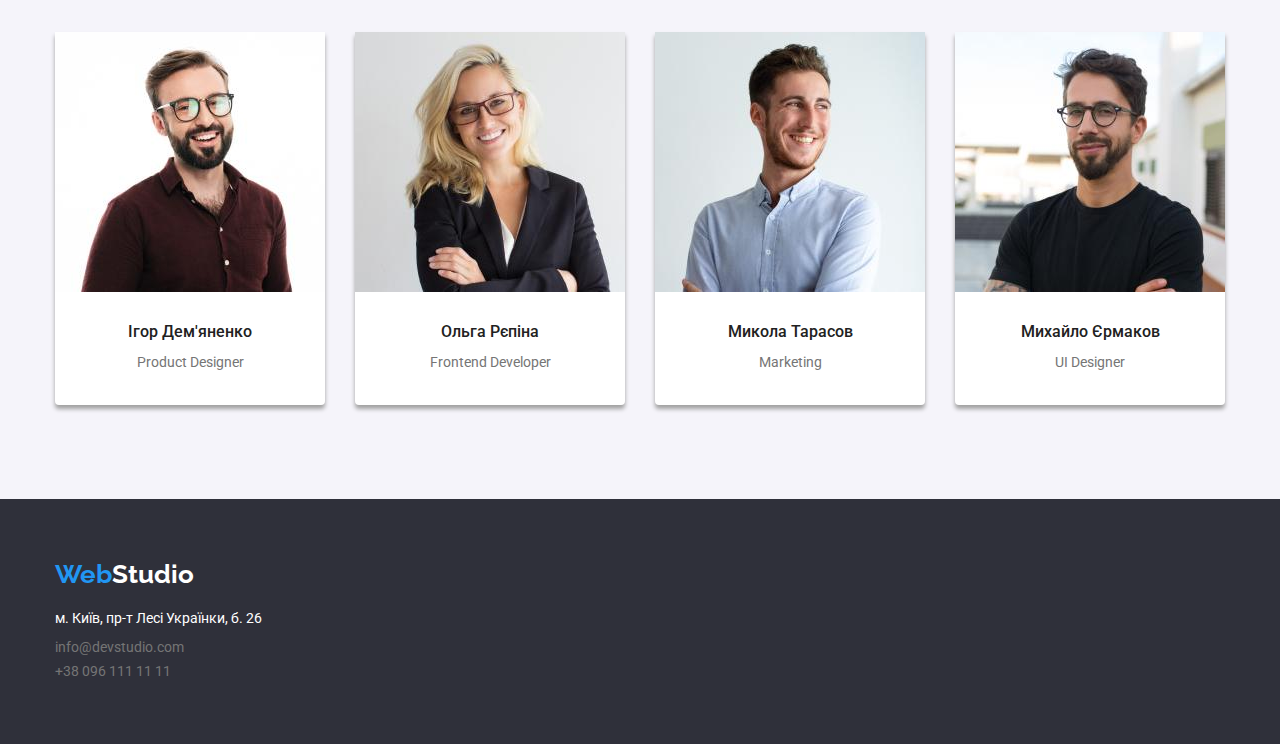
==== commit 678ca350: "nfix" ====
--- a/index.html
+++ b/index.html
@@ -98,21 +98,21 @@
         <div class="container">
           <h2>Чим ми займаємося</h2>
           <ul class="work-images">
-            <li class="work-img">
+            <li>
               <img
                 src="./images/img01.jpg"
                 alt="людина програмує"
                 width="370"
               />
             </li>
-            <li class="work-img">
+            <li>
               <img
                 src="./images/img02.jpg"
                 alt="людина тестує смартфон"
                 width="370"
               />
             </li>
-            <li class="work-img">
+            <li>
               <img
                 src="./images/img03.jpg"
                 alt="людина тестує планшет"
--- a/css/styles.css
+++ b/css/styles.css
@@ -206,7 +206,7 @@
   column-gap: 30px;
 }
 
-.work-img {
+img {
   display: block;
   max-width: 100%;
   height: auto;
